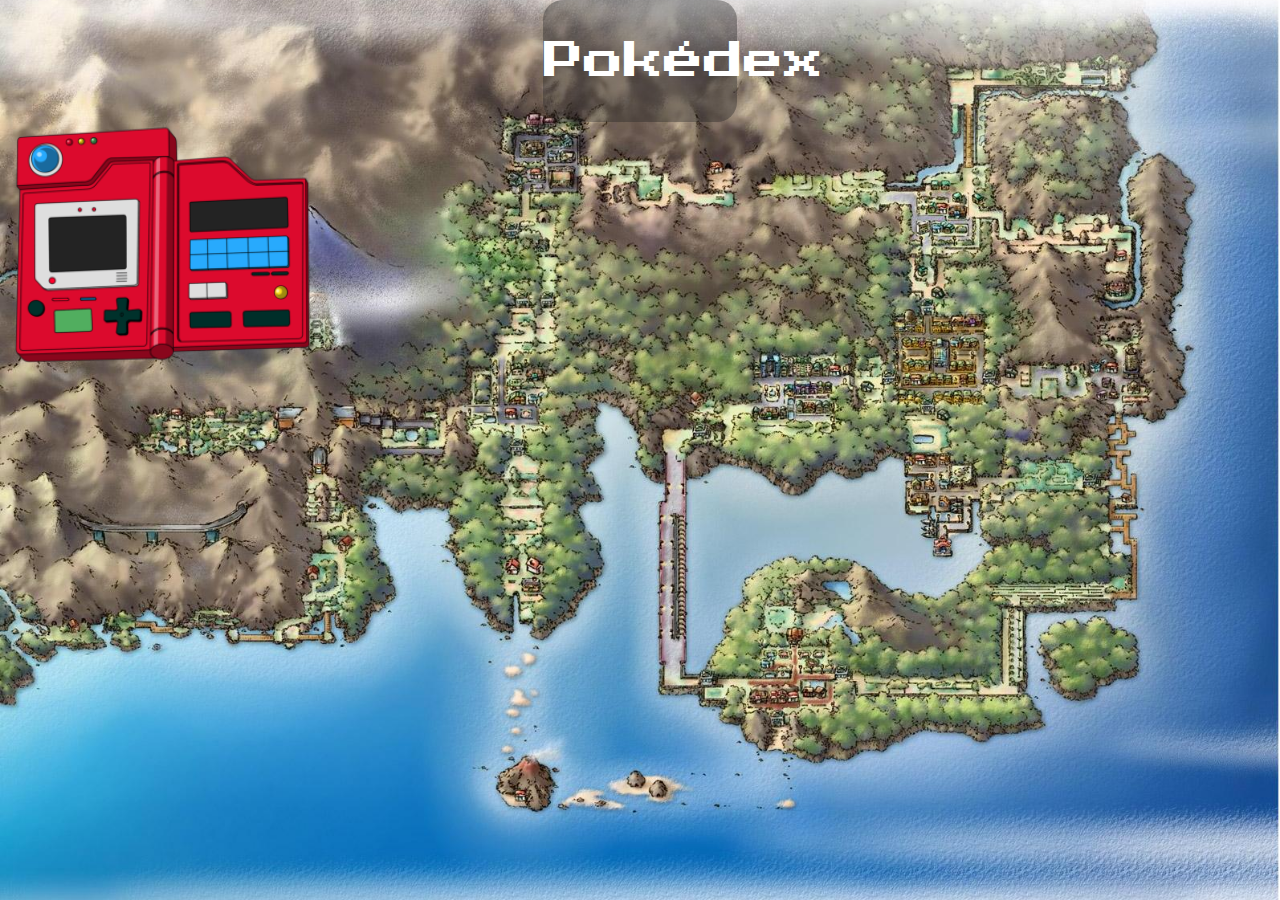
==== index.html @ bca0e6d0 "3" ====
<!DOCTYPE html>
<html lang="en">
<head>
	<meta charset="UTF-8">
	<!-- indica el titulo de la pagina -->
	<title>Pokédex</title>
	<!-- indica el icono de la pagina -->
	<link rel="icon" href="img/pokeball.png">
	<!-- indica los links al tipo de letra de google fonts -->
	<link rel="preconnect" href="https://fonts.googleapis.com">
	<link rel="preconnect" href="https://fonts.gstatic.com" crossorigin>
	<link href="https://fonts.googleapis.com/css2?family=Press+Start+2P&display=swap" rel="stylesheet">
	<!-- indica el archivo de css externo -->
	<link rel="stylesheet" type="text/css" href="estilos.css">
</head>
<body>
	<div>
		<header class="header1">
			<p>Pokédex</p>
		</header>
	</div>
	<div class="div1">
		<img src="img/pokedex.png" alt="Pokedex" id="">
	</div>
</body>
</html>
---- estilos.css ----
body {
    background-image: url('img/kanto-map.jpeg');
    background-size: cover;
    background-position: center;
    background-repeat: no-repeat;
    height: 100vh;
    margin: 0;
}
.header1 {
    color: white;
    background-color: rgba(34, 34, 34, 0.377);
    font-size: 40px;
	border-radius: 20px;
	padding: 1px;
	text-align: center;
    width: 15%;
	margin: 0 auto;
    font-family: 'Press Start 2P', cursive;
}
img {
    width: 25%;
}
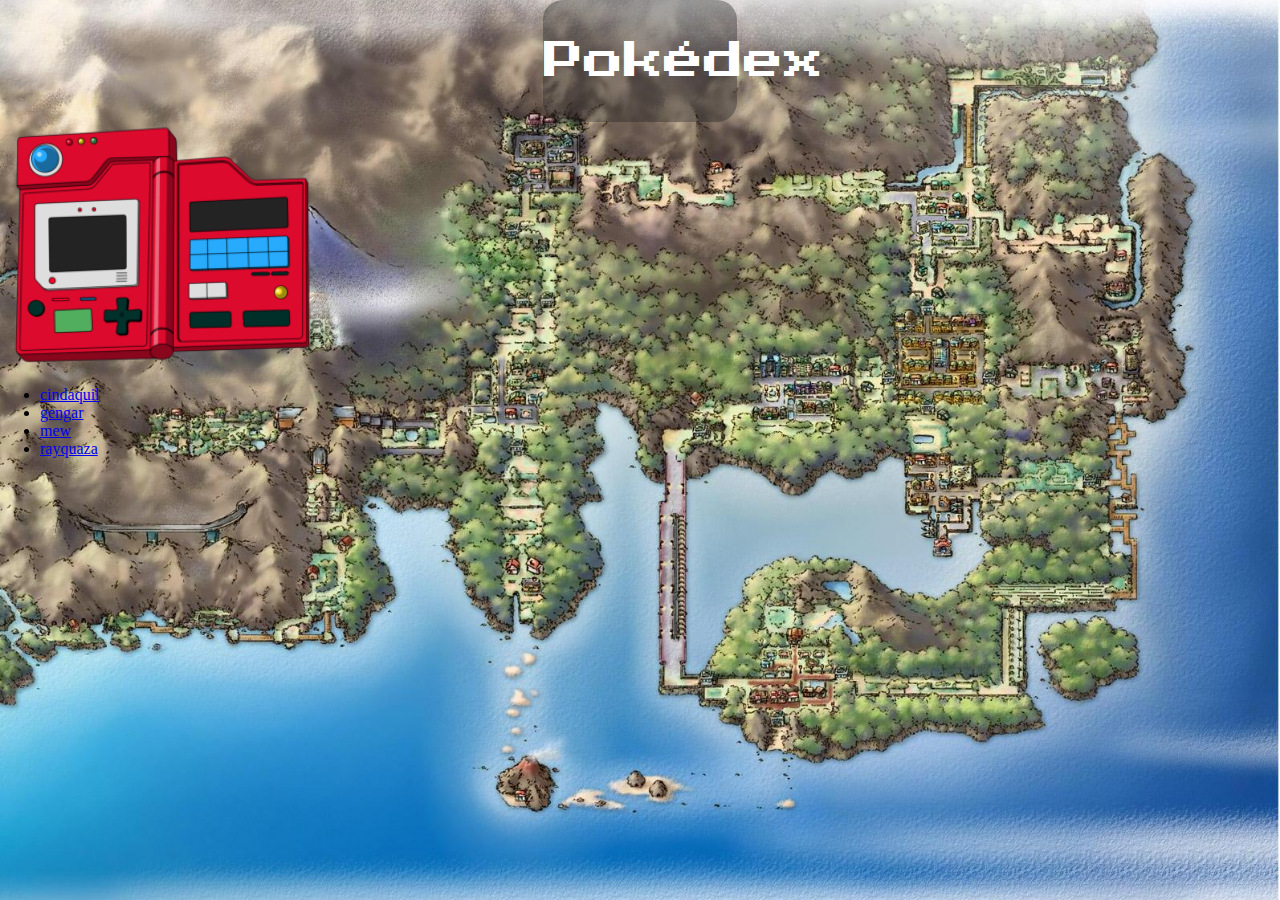
==== commit c6fa14ec: "final1" ====
--- a/index.html
+++ b/index.html
@@ -19,8 +19,16 @@
 			<p>Pokédex</p>
 		</header>
 	</div>
-	<div class="div1">
-		<img src="img/pokedex.png" alt="Pokedex" id="">
+	<div>
+		<img src="img/pokedex.png" alt="Pokedex" id="img1">
+	</div>
+	<div>
+		<ul>
+			<li><a href="htmlpkmn/cindaquil/cindaquil.html">cindaquil</a></li>
+			<li><a href="htmlpkmn/gengar/gengar.html">gengar</a></li>
+			<li><a href="htmlpkmn/mew/mew.html">mew</a></li>
+			<li><a href="htmlpkmn/rayquaza/rayquaza.html">rayquaza</a></li>
+		</ul>
 	</div>
 </body>
 </html>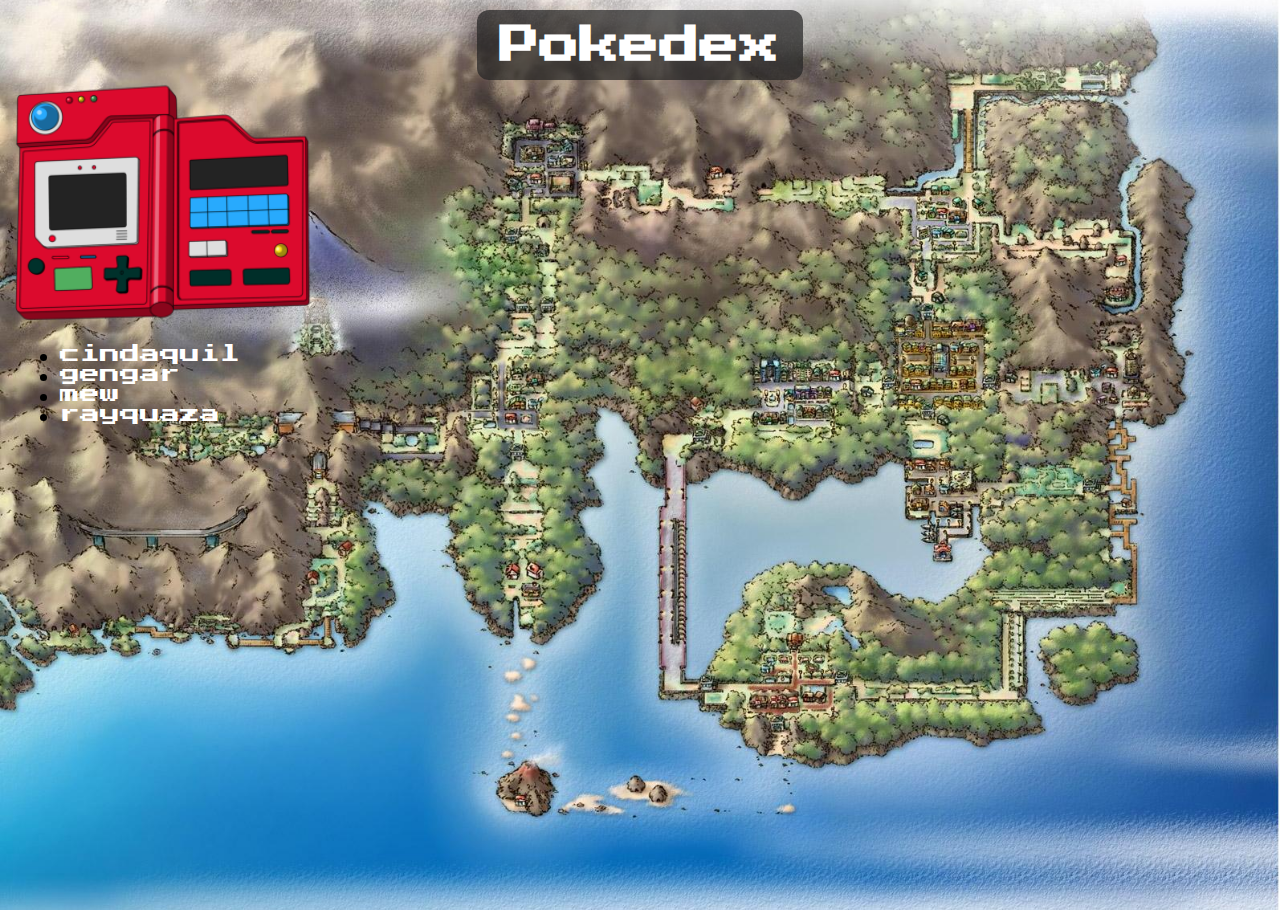
==== commit 3e9d8f9b: "comentarios1" ====
--- a/index.html
+++ b/index.html
@@ -14,14 +14,15 @@
 	<link rel="stylesheet" type="text/css" href="estilos.css">
 </head>
 <body>
+	<!-- div1: indica el título -->
 	<div>
-		<header class="header1">
-			<p>Pokédex</p>
-		</header>
+		<h1>Pokedex</h1>
 	</div>
+	<!-- div2: indica la imagen de la pokédex de la derecha -->
 	<div>
 		<img src="img/pokedex.png" alt="Pokedex" id="img1">
 	</div>
+	<!-- div3: indica la lista desordenada con los nombres de los pokemon y los links -->
 	<div>
 		<ul>
 			<li><a href="htmlpkmn/cindaquil/cindaquil.html">cindaquil</a></li>
--- a/estilos.css
+++ b/estilos.css
@@ -1,3 +1,4 @@
+/* indican los estilos del body */
 body {
     background-image: url('img/kanto-map.jpeg');
     background-size: cover;
@@ -6,17 +7,35 @@
     height: 100vh;
     margin: 0;
 }
-.header1 {
+/* indican los estilos del h1 */
+h1 {
+    background-color: rgba(34, 34, 34, 0.7);
+    margin-top: 10px;
     color: white;
-    background-color: rgba(34, 34, 34, 0.377);
     font-size: 40px;
-	border-radius: 20px;
-	padding: 1px;
+	border-radius: 12px;
+    padding: 0.1px;
+    padding-top: 15px;
+    font-weight: bold;
 	text-align: center;
-    width: 15%;
-	margin: 0 auto;
+    width: 325px;
+    height: 55px;
+	margin: 10px auto 0;
     font-family: 'Press Start 2P', cursive;
 }
-img {
+/* indican los estilos del img1 */
+#img1 {
     width: 25%;
+}
+/* indican los estilos de las entradas de la lista desordenada (li) */
+li {
+    color: black;   
+    font-family: 'Press Start 2P', cursive;
+    font-size: 20px;
+    margin-left: 20px;
+}
+/* indican los estilos del texto de las entradas de la lista desordenada */
+a {
+    text-decoration: none;
+    color: white;
 }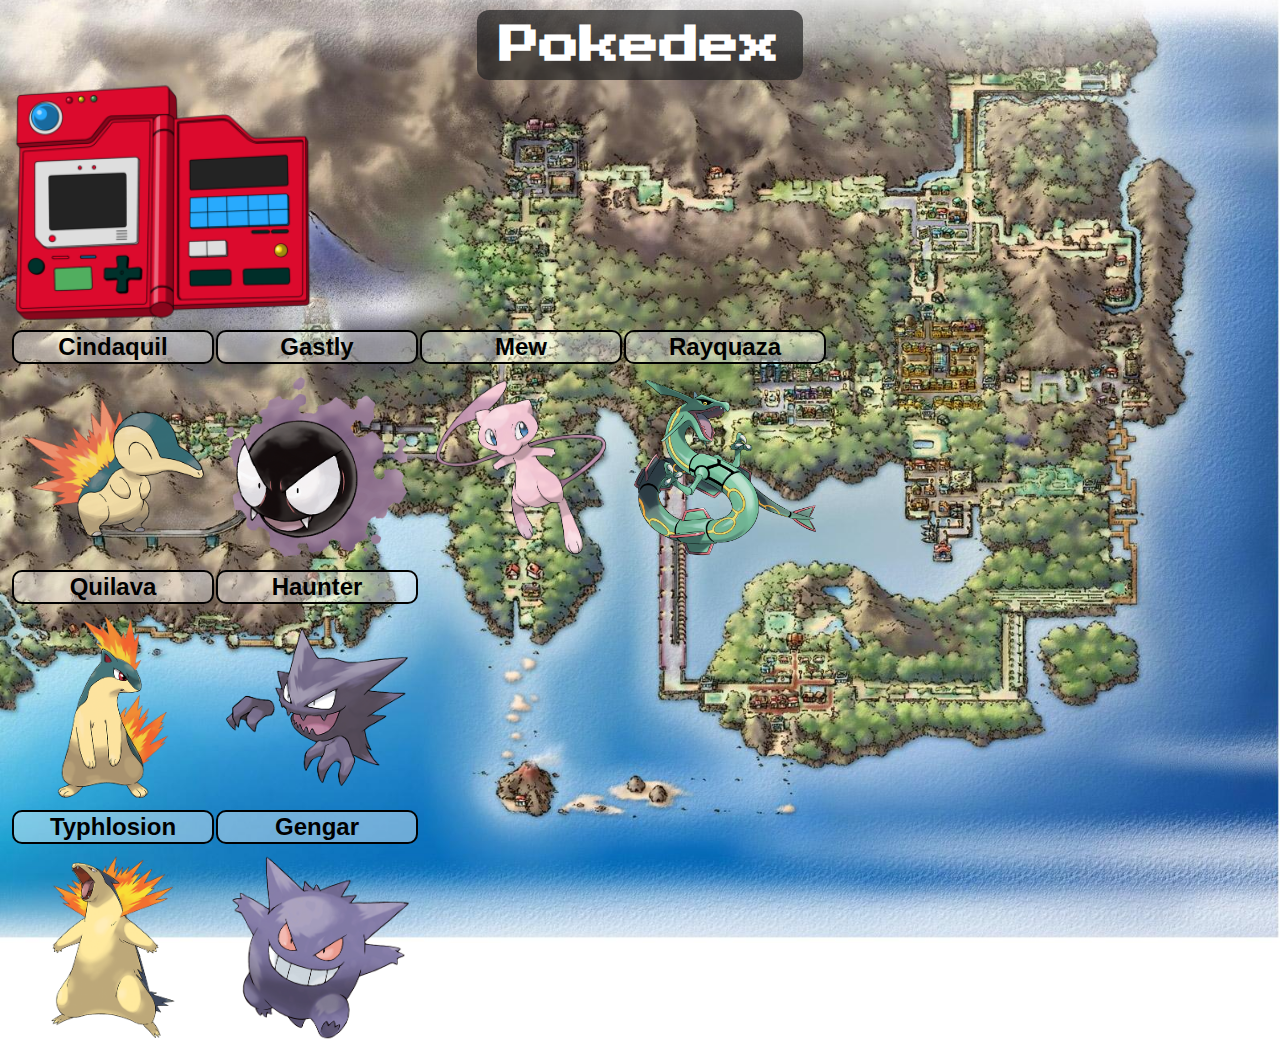
==== commit c64cd5ae: "ev" ====
--- a/index.html
+++ b/index.html
@@ -16,7 +16,7 @@
 <body>
 	<!-- div1: indica el título -->
 	<div>
-		<h1>Pokedex</h1>
+		<p>Pokedex</p>
 	</div>
 	<!-- div2: indica la imagen de la pokédex de la derecha -->
 	<div>
@@ -24,12 +24,40 @@
 	</div>
 	<!-- div3: indica la lista desordenada con los nombres de los pokemon y los links -->
 	<div>
-		<ul>
-			<li><a href="htmlpkmn/cindaquil/cindaquil.html">cindaquil</a></li>
-			<li><a href="htmlpkmn/gengar/gengar.html">gengar</a></li>
-			<li><a href="htmlpkmn/mew/mew.html">mew</a></li>
-			<li><a href="htmlpkmn/rayquaza/rayquaza.html">rayquaza</a></li>
-		</ul>
+		<table>
+			<thead>
+				<tr>
+					<th>Cindaquil</th>
+					<th>Gastly</th>
+					<th>Mew</th>
+					<th>Rayquaza</th>
+				</tr>
+			</thead>
+			<tbody>
+				<tr>
+					<td><a href="./htmlpkmn/cindaquil/cindaquil.html"><img src="./img/cyndaquil.png"></a></td>
+					<td><a href="./htmlpkmn/gengar/gastly.html"><img src="./img/gastly.png"></a></td>
+					<td><a href="./htmlpkmn/mew/mew.html"><img src="./img/mew.png"></a></td>
+					<td><a href="./htmlpkmn/rayquaza/rayquaza.html"><img src="./img/rayquaza.png"></a></td>
+				</tr>
+				<tr>
+					<td class="td">Quilava</td>
+					<td class="td">Haunter</td>
+				</tr>
+				<tr>
+					<td><a href="./htmlpkmn/cindaquil/quilava.html"><img src="./img/quilava.png"></a></td>
+					<td><a href="./htmlpkmn/gengar/haunter.html"><img src="./img/haunter.png"></a></td>
+				</tr>
+				<tr>
+					<td class="td">Typhlosion</td>
+					<td class="td">Gengar</td>
+				</tr>
+				<tr>
+					<td><a href="./htmlpkmn/cindaquil/typhlosion.html"><img src="./img/typhlosion.png"></a></td>
+					<td><a href="./htmlpkmn/gengar/gengar.html"><img src="./img/gengar.png"></a></td>
+				</tr>
+			</tbody>
+		</table>
 	</div>
 </body>
 </html>--- a/estilos.css
+++ b/estilos.css
@@ -1,3 +1,15 @@
+/* indican las media queries */
+@media screen and (max-width: 700px) {
+    p {
+		font-size: 14px;
+	}
+	img {
+		max-width: 150px;
+	}
+	a {
+		font-size: 14px;
+	}
+}
 /* indican los estilos del body */
 body {
     background-image: url('img/kanto-map.jpeg');
@@ -8,7 +20,7 @@
     margin: 0;
 }
 /* indican los estilos del h1 */
-h1 {
+p {
     background-color: rgba(34, 34, 34, 0.7);
     margin-top: 10px;
     color: white;
@@ -28,14 +40,38 @@
     width: 25%;
 }
 /* indican los estilos de las entradas de la lista desordenada (li) */
-li {
-    color: black;   
-    font-family: 'Press Start 2P', cursive;
-    font-size: 20px;
-    margin-left: 20px;
+table {
+    margin-left: 10px;
+}
+table td img {
+    display: block;
+    max-width: 200px;
 }
 /* indican los estilos del texto de las entradas de la lista desordenada */
-a {
+th {
     text-decoration: none;
-    color: white;
+    color: rgb(0, 0, 0);
+    font-family: 'Press Start 2P', cursive;
+    font-size: 24px;
+    font-family: 'Golos Text', sans-serif;
+    font-weight: bold;
+    text-align: center;
+    border: 2px solid black;
+    background-color: rgba(255, 255, 255, 0.4);
+    border-radius: 10px;
+}
+table td {
+    border: none;
+}
+.td {
+    text-decoration: none;
+    color: rgb(0, 0, 0);
+    font-family: 'Press Start 2P', cursive;
+    font-size: 24px;
+    font-family: 'Golos Text', sans-serif;
+    font-weight: bold;
+    text-align: center;
+    border: 2px solid black;
+    background-color: rgba(255, 255, 255, 0.4);
+    border-radius: 10px;
 }